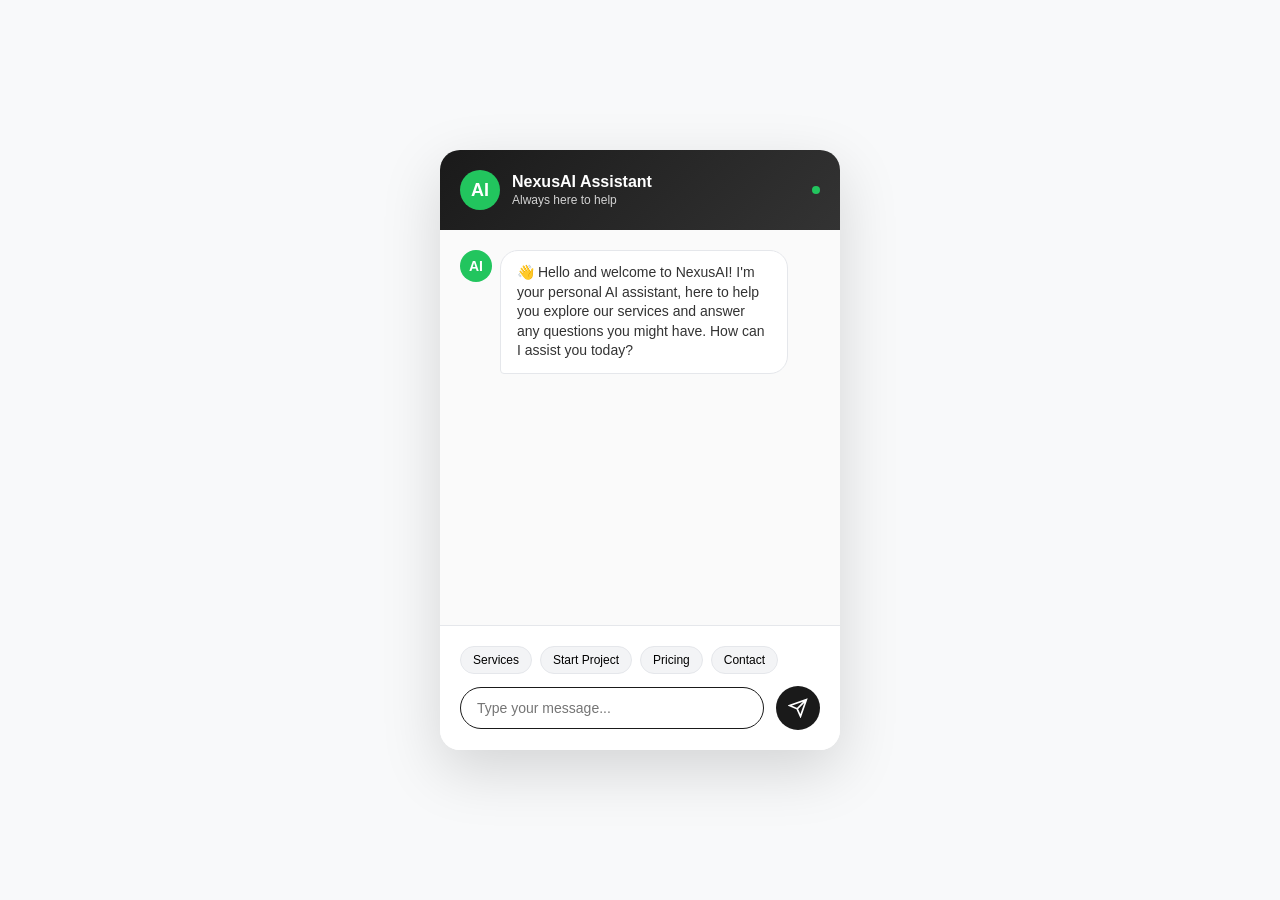
==== public/chatbot.html @ 8e1517e5 "Initial commit Created from https://vercel.com/new" ====
<!DOCTYPE html>
<html lang="en">
<head>
    <meta charset="UTF-8">
    <meta name="viewport" content="width=device-width, initial-scale=1.0">
    <title>NexusAI Assistant</title>
    <style>
        * {
            margin: 0;
            padding: 0;
            box-sizing: border-box;
        }

        body {
            font-family: 'Lato', sans-serif;
            background: #f8f9fa;
            height: 100vh;
            display: flex;
            align-items: center;
            justify-content: center;
        }

        .chat-container {
            width: 100%;
            max-width: 400px;
            height: 600px;
            background: white;
            border-radius: 20px;
            box-shadow: 0 20px 60px rgba(0,0,0,0.15);
            display: flex;
            flex-direction: column;
            overflow: hidden;
            position: relative;
        }

        .chat-header {
            background: linear-gradient(135deg, #1a1a1a, #333);
            color: white;
            padding: 20px;
            display: flex;
            align-items: center;
            gap: 12px;
        }

        .chat-avatar {
            width: 40px;
            height: 40px;
            background: #22c55e;
            border-radius: 50%;
            display: flex;
            align-items: center;
            justify-content: center;
            font-weight: bold;
            font-size: 18px;
        }

        .chat-info h3 {
            font-size: 16px;
            font-weight: 600;
            margin-bottom: 2px;
        }

        .chat-info p {
            font-size: 12px;
            opacity: 0.8;
        }

        .status-indicator {
            width: 8px;
            height: 8px;
            background: #22c55e;
            border-radius: 50%;
            margin-left: auto;
            animation: pulse 2s infinite;
        }

        @keyframes pulse {
            0%, 100% { opacity: 1; }
            50% { opacity: 0.5; }
        }

        .chat-messages {
            flex: 1;
            overflow-y: auto;
            padding: 20px;
            background: #fafafa;
        }

        .message {
            margin-bottom: 16px;
            display: flex;
            gap: 8px;
            animation: fadeIn 0.3s ease;
        }

        @keyframes fadeIn {
            from { opacity: 0; transform: translateY(10px); }
            to { opacity: 1; transform: translateY(0); }
        }

        .message.bot {
            flex-direction: row;
        }

        .message.user {
            flex-direction: row-reverse;
        }

        .message-content {
            max-width: 80%;
            padding: 12px 16px;
            border-radius: 18px;
            font-size: 14px;
            line-height: 1.4;
        }

        .message.bot .message-content {
            background: white;
            color: #333;
            border: 1px solid #e5e7eb;
            border-bottom-left-radius: 4px;
        }

        .message.user .message-content {
            background: #1a1a1a;
            color: white;
            border-bottom-right-radius: 4px;
        }

        .message-avatar {
            width: 32px;
            height: 32px;
            border-radius: 50%;
            display: flex;
            align-items: center;
            justify-content: center;
            font-size: 14px;
            font-weight: bold;
            flex-shrink: 0;
        }

        .message.bot .message-avatar {
            background: #22c55e;
            color: white;
        }

        .message.user .message-avatar {
            background: #1a1a1a;
            color: white;
        }

        .typing-indicator {
            display: none;
            padding: 12px 16px;
            background: white;
            border: 1px solid #e5e7eb;
            border-radius: 18px;
            border-bottom-left-radius: 4px;
            margin-bottom: 16px;
            width: fit-content;
        }

        .typing-indicator.show {
            display: block;
        }

        .typing-dots {
            display: flex;
            gap: 4px;
        }

        .typing-dots span {
            width: 8px;
            height: 8px;
            background: #666;
            border-radius: 50%;
            animation: typing 1.4s infinite;
        }

        .typing-dots span:nth-child(2) {
            animation-delay: 0.2s;
        }

        .typing-dots span:nth-child(3) {
            animation-delay: 0.4s;
        }

        @keyframes typing {
            0%, 60%, 100% { transform: translateY(0); }
            30% { transform: translateY(-10px); }
        }

        .chat-input {
            padding: 20px;
            background: white;
            border-top: 1px solid #e5e7eb;
        }

        .input-container {
            display: flex;
            gap: 12px;
            align-items: center;
        }

        .chat-input input {
            flex: 1;
            padding: 12px 16px;
            border: 1px solid #e5e7eb;
            border-radius: 25px;
            font-size: 14px;
            outline: none;
            transition: border-color 0.2s;
        }

        .chat-input input:focus {
            border-color: #1a1a1a;
        }

        .send-btn {
            width: 44px;
            height: 44px;
            background: #1a1a1a;
            border: none;
            border-radius: 50%;
            color: white;
            cursor: pointer;
            display: flex;
            align-items: center;
            justify-content: center;
            transition: background 0.2s, transform 0.1s;
        }

        .send-btn:hover {
            background: #333;
        }

        .send-btn:active {
            transform: scale(0.95);
        }

        .quick-actions {
            display: flex;
            gap: 8px;
            margin-bottom: 12px;
            flex-wrap: wrap;
        }

        .quick-action {
            padding: 6px 12px;
            background: #f3f4f6;
            border: 1px solid #e5e7eb;
            border-radius: 15px;
            font-size: 12px;
            cursor: pointer;
            transition: all 0.2s;
        }

        .quick-action:hover {
            background: #1a1a1a;
            color: white;
            border-color: #1a1a1a;
        }
    </style>
</head>
<body>
    <div class="chat-container">
        <div class="chat-header">
            <div class="chat-avatar">AI</div>
            <div class="chat-info">
                <h3>NexusAI Assistant</h3>
                <p>Always here to help</p>
            </div>
            <div class="status-indicator"></div>
        </div>

        <div class="chat-messages" id="chatMessages">
            <div class="message bot">
                <div class="message-avatar">AI</div>
                <div class="message-content">
                    👋 Hello and welcome to NexusAI! I'm your personal AI assistant, here to help you explore our services and answer any questions you might have. How can I assist you today?
                </div>
            </div>
        </div>

        <div class="typing-indicator" id="typingIndicator">
            <div class="typing-dots">
                <span></span>
                <span></span>
                <span></span>
            </div>
        </div>

        <div class="chat-input">
            <div class="quick-actions" id="quickActions">
                <div class="quick-action" onclick="sendQuickMessage('Tell me about your services')">Services</div>
                <div class="quick-action" onclick="sendQuickMessage('I want to start a project')">Start Project</div>
                <div class="quick-action" onclick="sendQuickMessage('Pricing information')">Pricing</div>
                <div class="quick-action" onclick="sendQuickMessage('Contact support')">Contact</div>
            </div>
            <div class="input-container">
                <input type="text" id="messageInput" placeholder="Type your message..." onkeypress="handleKeyPress(event)">
                <button class="send-btn" onclick="sendMessage()">
                    <svg width="20" height="20" viewBox="0 0 24 24" fill="none" stroke="currentColor" stroke-width="2">
                        <path d="M22 2L11 13M22 2l-7 20-4-9-9-4 20-7z"/>
                    </svg>
                </button>
            </div>
        </div>
    </div>

    <script>
        let conversationState = 'greeting';
        let userInfo = {
            name: '',
            email: '',
            phone: '',
            projectDetails: ''
        };

        function addMessage(content, isUser = false) {
            const messagesContainer = document.getElementById('chatMessages');
            const messageDiv = document.createElement('div');
            messageDiv.className = `message ${isUser ? 'user' : 'bot'}`;
            
            const avatar = document.createElement('div');
            avatar.className = 'message-avatar';
            avatar.textContent = isUser ? 'U' : 'AI';
            
            const messageContent = document.createElement('div');
            messageContent.className = 'message-content';
            messageContent.textContent = content;
            
            messageDiv.appendChild(avatar);
            messageDiv.appendChild(messageContent);
            messagesContainer.appendChild(messageDiv);
            
            messagesContainer.scrollTop = messagesContainer.scrollHeight;
        }

        function showTypingIndicator() {
            document.getElementById('typingIndicator').classList.add('show');
            const messagesContainer = document.getElementById('chatMessages');
            messagesContainer.scrollTop = messagesContainer.scrollHeight;
        }

        function hideTypingIndicator() {
            document.getElementById('typingIndicator').classList.remove('show');
        }

        function getBotResponse(userMessage) {
            const message = userMessage.toLowerCase();
            
            if (conversationState === 'greeting') {
                if (message.includes('service') || message.includes('what') || message.includes('offer')) {
                    return "We offer comprehensive AI-powered development services including: 🚀 Web Applications, 🤖 AI Automation, 📱 Mobile Apps, 🎨 UI/UX Design, and ⚡ Performance Optimization. Would you like to know more about any specific service?";
                } else if (message.includes('project') || message.includes('start') || message.includes('build')) {
                    conversationState = 'collecting_info';
                    return "Great! I'd love to help you start your project. To provide you with the best assistance, could you please tell me your name first?";
                } else if (message.includes('price') || message.includes('cost') || message.includes('pricing')) {
                    return "Our pricing is project-based and depends on your specific requirements. We offer competitive rates with flexible payment options. Would you like to discuss your project needs so I can provide a more accurate estimate?";
                } else if (message.includes('contact') || message.includes('support') || message.includes('talk')) {
                    return "You can reach our team through: 📧 Email: deodhamanish059@gmail.com, 📱 Phone: +91 91351 12405, or fill out the contact form on our website. We typically respond within 24 hours!";
                } else {
                    return "I'm here to help! You can ask me about our services, start a project, get pricing information, or contact our team. What would you like to know?";
                }
            } else if (conversationState === 'collecting_info') {
                if (!userInfo.name) {
                    userInfo.name = userMessage;
                    return `Nice to meet you, ${userInfo.name}! 🎉 Now, could you please share your email address so we can follow up with you?`;
                } else if (!userInfo.email) {
                    const emailRegex = /^[^\s@]+@[^\s@]+\.[^\s@]+$/;
                    if (emailRegex.test(userMessage)) {
                        userInfo.email = userMessage;
                        return "Perfect! Thank you. One last detail - could you provide your phone number for faster communication?";
                    } else {
                        return "That doesn't look like a valid email address. Could you please provide a correct email?";
                    }
                } else if (!userInfo.phone) {
                    userInfo.phone = userMessage;
                    return "Excellent! Now, could you tell me a bit about your project? What kind of solution are you looking for?";
                } else if (!userInfo.projectDetails) {
                    userInfo.projectDetails = userMessage;
                    conversationState = 'complete';
                    return `Thank you for all the information, ${userInfo.name}! 🚀 I've captured your project details. Our team will review your requirements and contact you within 24 hours at ${userInfo.email} or ${userInfo.phone}. Is there anything specific you'd like to know while you wait?`;
                }
            } else if (conversationState === 'complete') {
                return "I've already captured your information and our team will be in touch soon! Is there anything else I can help you with in the meantime?";
            }
            
            return "I'm here to help! Feel free to ask about our services, pricing, or how to start a project.";
        }

        function sendMessage() {
            const input = document.getElementById('messageInput');
            const message = input.value.trim();
            
            if (message === '') return;
            
            addMessage(message, true);
            input.value = '';
            
            showTypingIndicator();
            
            setTimeout(() => {
                hideTypingIndicator();
                const response = getBotResponse(message);
                addMessage(response);
            }, 1000 + Math.random() * 1000);
        }

        function sendQuickMessage(message) {
            document.getElementById('messageInput').value = message;
            sendMessage();
        }

        function handleKeyPress(event) {
            if (event.key === 'Enter') {
                sendMessage();
            }
        }

        // Initialize
        document.addEventListener('DOMContentLoaded', function() {
            document.getElementById('messageInput').focus();
        });
    </script>
</body>
</html>
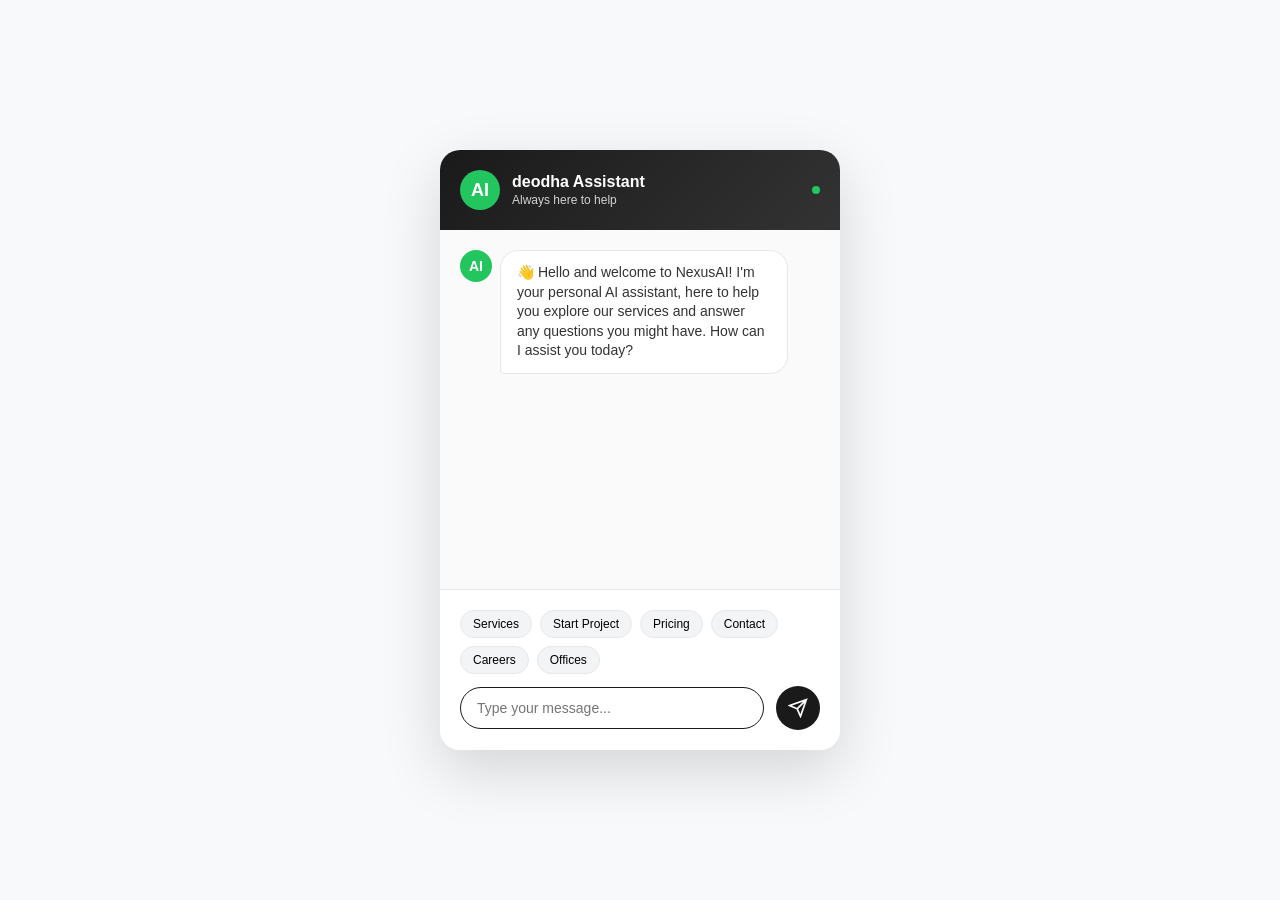
==== commit feb8556a: "Fix responsive navigation and mobile dropdown behavior" ====
--- a/public/chatbot.html
+++ b/public/chatbot.html
@@ -267,7 +267,7 @@
         <div class="chat-header">
             <div class="chat-avatar">AI</div>
             <div class="chat-info">
-                <h3>NexusAI Assistant</h3>
+                <h3>deodha Assistant</h3>
                 <p>Always here to help</p>
             </div>
             <div class="status-indicator"></div>
@@ -296,6 +296,8 @@
                 <div class="quick-action" onclick="sendQuickMessage('I want to start a project')">Start Project</div>
                 <div class="quick-action" onclick="sendQuickMessage('Pricing information')">Pricing</div>
                 <div class="quick-action" onclick="sendQuickMessage('Contact support')">Contact</div>
+                <div class="quick-action" onclick="sendQuickMessage('Careers')">Careers</div>
+                <div class="quick-action" onclick="sendQuickMessage('Offices')">Offices</div>
             </div>
             <div class="input-container">
                 <input type="text" id="messageInput" placeholder="Type your message..." onkeypress="handleKeyPress(event)">
@@ -314,6 +316,7 @@
             name: '',
             email: '',
             phone: '',
+            document: '',
             projectDetails: ''
         };
 
@@ -359,7 +362,7 @@
                 } else if (message.includes('price') || message.includes('cost') || message.includes('pricing')) {
                     return "Our pricing is project-based and depends on your specific requirements. We offer competitive rates with flexible payment options. Would you like to discuss your project needs so I can provide a more accurate estimate?";
                 } else if (message.includes('contact') || message.includes('support') || message.includes('talk')) {
-                    return "You can reach our team through: 📧 Email: deodhamanish059@gmail.com, 📱 Phone: +91 91351 12405, or fill out the contact form on our website. We typically respond within 24 hours!";
+                    return "You can reach our team through: 📧 Email: info@deodha.in, 📱 Phone: +91 91351 12405, or fill out the contact form on our website. We typically respond within 2 Minutes!";
                 } else {
                     return "I'm here to help! You can ask me about our services, start a project, get pricing information, or contact our team. What would you like to know?";
                 }
